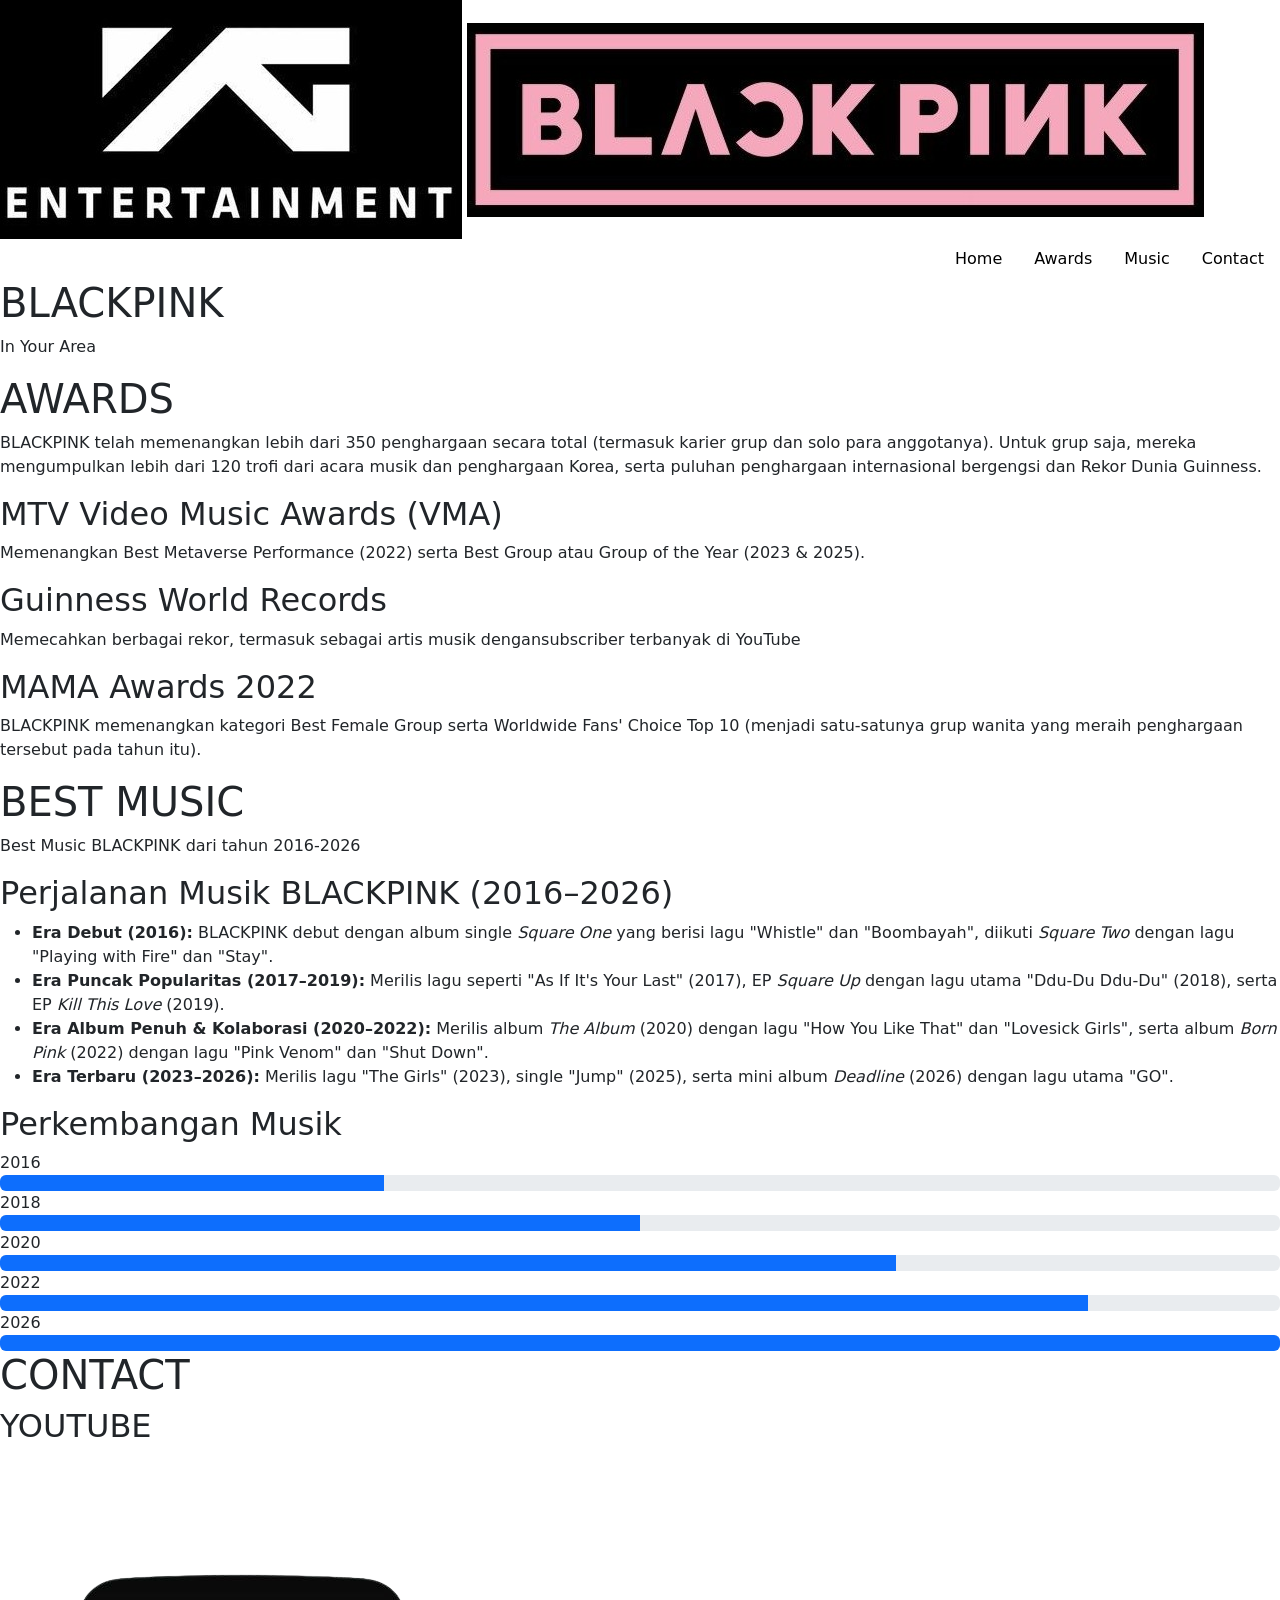
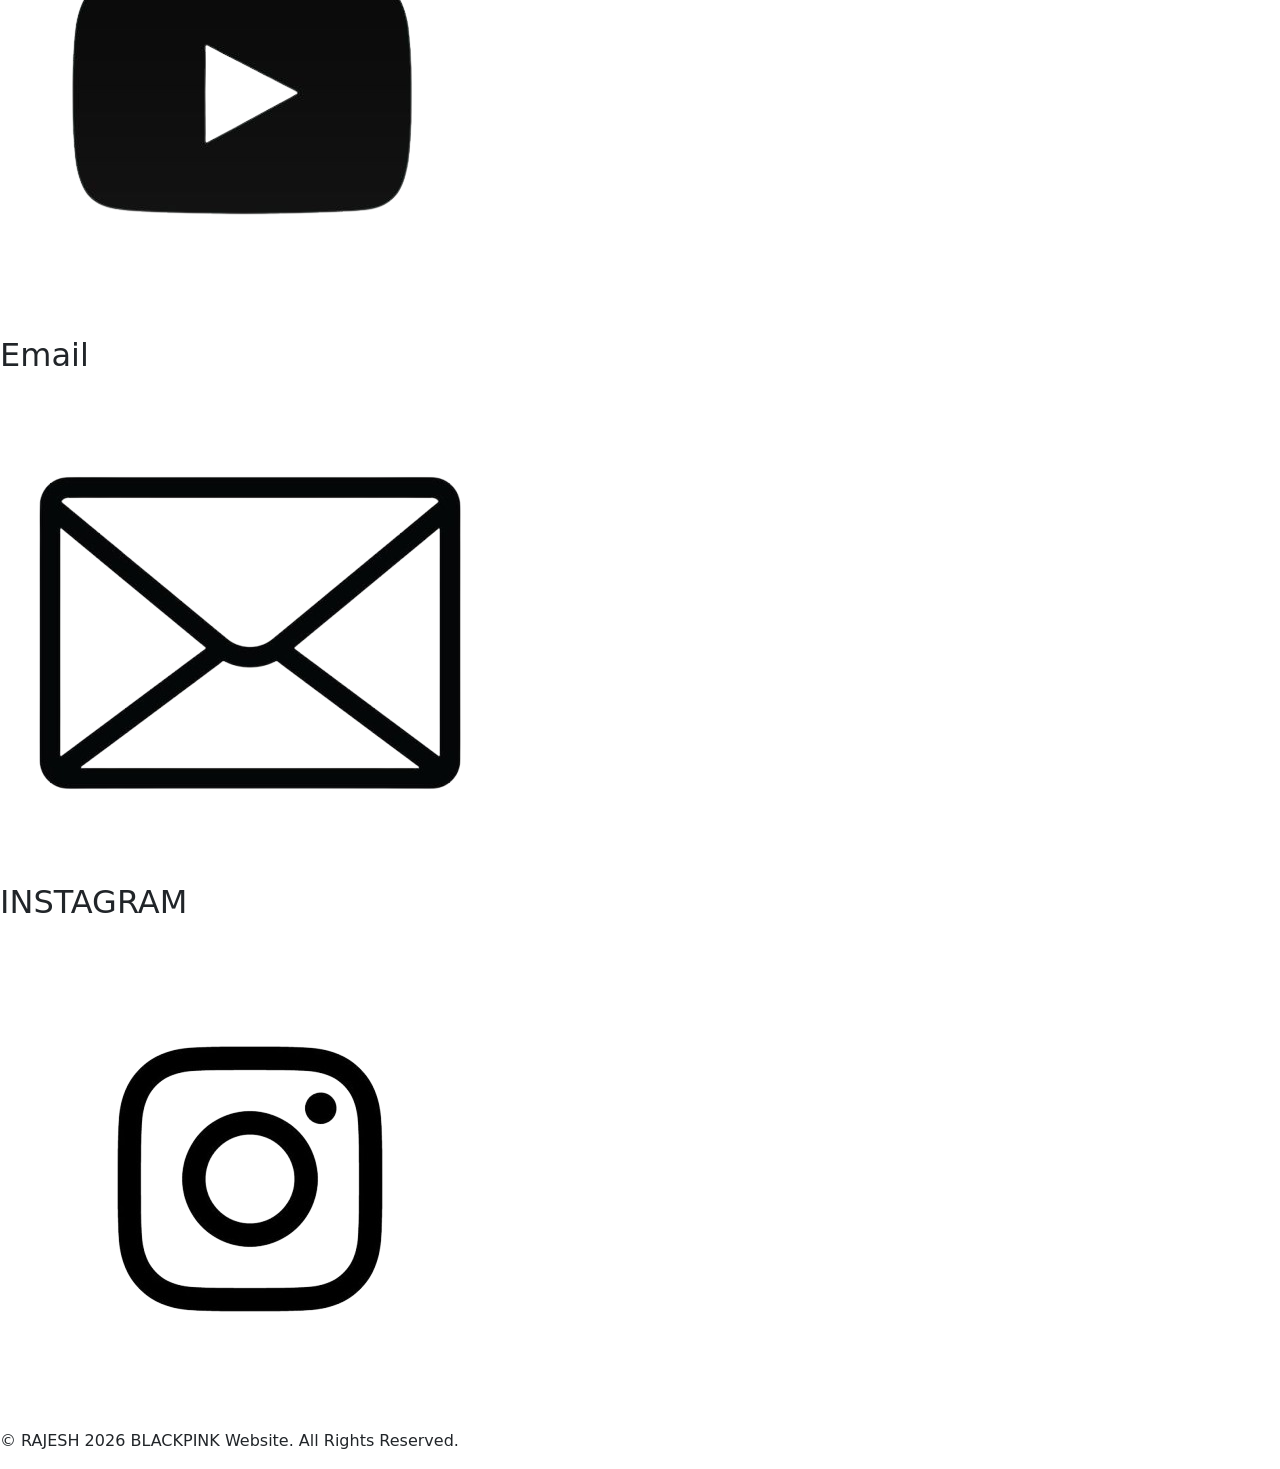
==== Latihan Javascript web/Javascript.html @ f73b8f80 "commit 1" ====
<!DOCTYPE html> 
<html> 

<head> <!-- informasi halaman web -->
    <title>Latihan membuat Web</title> <!-- judul halaman yang akan muncul dalam web -->
    <link rel="stylesheet" href="Asset/css/bootstrap.min.css"> <!-- untuk menghubungkan file css dengan html -->
    <link rel="stylesheet" href="style.css"> <!-- untuk menghubungkan file css dengan html -->
</head>

<body>
    <section>
        <header class="black">
            <div class="logo"> <!-- untuk membuat logo -->
                <img src="Asset/image/logo 2.jpg">
                <img src="Asset/image/logo 1.jpg">
            </div>
            <div class="menu"> <!-- untuk membuat menu -->
                <ul class="nav justify-content-end">
                    <li class="nav-item">
                        <a class="nav-link active" aria-current="page" style="color: black;" href="#home">Home</a>
                    </li>
                    <li class="nav-item">
                        <a class="nav-link" style="color: black;" href="#awards">Awards</a>
                    </li>
                    <li class="nav-item">
                        <a class="nav-link" style="color: black;" href="#music">Music</a>
                    </li>
                    <li class="nav-item">
                        <a class="nav-link active" aria-current="page" style="color: black;"  href="#contac">Contact</a>
                    </li>
                </ul>
            </div>
        </header>
    </section>

    <section id="home"> 
        <header class="hero">
            <div class="teks1">
                <h1> 
                     BLACKPINK
                </h1>
                <p>
                    In Your Area
                </p>
            </div>
        </header>     
    </section>

    <section id="awards">
        <header class="awards">    
            <h1> 
                AWARDS
            </h1>
            <p>
                BLACKPINK telah memenangkan lebih dari 350 penghargaan secara total 
                (termasuk karier grup dan solo para anggotanya). Untuk grup saja, 
                mereka mengumpulkan lebih dari 120 trofi dari acara musik dan penghargaan Korea, 
                serta puluhan penghargaan internasional bergengsi dan Rekor Dunia Guinness.
            </p>

            <div class="kotak-container">
                <div class="awards1">
                    <h2>MTV Video Music Awards (VMA)</h2>
                    <p>
                        Memenangkan Best Metaverse Performance (2022) 
                        serta Best Group atau Group of the Year (2023 & 2025).
                    </p>
                </div>

                <div class="awards1">
                    <h2>Guinness World Records</h2>
                    <p>
                        Memecahkan berbagai rekor, termasuk sebagai 
                        artis musik dengansubscriber terbanyak di YouTube
                    </p>
                </div>

                <div class="awards1">
                    <h2>MAMA Awards 2022</h2>
                    <p>
                        BLACKPINK memenangkan kategori Best Female Group serta Worldwide Fans' 
                        Choice Top 10 (menjadi satu-satunya grup wanita yang meraih penghargaan 
                        tersebut pada tahun itu).
                    </p>
                </div>
            </div>
        </header>
    </section>

    <section id="music"> 
    <header class="music">
        <h1>
            BEST MUSIC
        </h1>
        <p>
            Best Music BLACKPINK dari tahun 2016-2026
        </p>
        <div class="music-container"> <!-- Pembagi kiri dan kanan -->
            <div class="music1"> <!-- BAGIAN KIRI -->
                <h2>
                    Perjalanan Musik BLACKPINK (2016–2026)
                </h2>
                <ul>
                    <li>
                        <strong>Era Debut (2016):</strong>
                        BLACKPINK debut dengan album single <i>Square One</i>
                        yang berisi lagu "Whistle" dan "Boombayah", diikuti
                        <i>Square Two</i> dengan lagu "Playing with Fire" dan "Stay".
                    </li>

                    <li>
                        <strong>Era Puncak Popularitas (2017–2019):</strong>
                        Merilis lagu seperti "As If It's Your Last" (2017),
                        EP <i>Square Up</i> dengan lagu utama "Ddu-Du Ddu-Du" (2018),
                        serta EP <i>Kill This Love</i> (2019).
                    </li>

                    <li>
                        <strong>Era Album Penuh & Kolaborasi (2020–2022):</strong>
                        Merilis album <i>The Album</i> (2020) dengan lagu
                        "How You Like That" dan "Lovesick Girls", serta album
                        <i>Born Pink</i> (2022) dengan lagu "Pink Venom" dan "Shut Down".
                    </li>

                    <li>
                        <strong>Era Terbaru (2023–2026):</strong>
                        Merilis lagu "The Girls" (2023), single "Jump" (2025),
                        serta mini album <i>Deadline</i> (2026) dengan lagu utama "GO".
                    </li>
                </ul>
            </div>
            
            <div class="grafik">  <!-- BAGIAN KANAN -->
                <h2>
                    Perkembangan Musik
                </h2>
                <div class="grafik-item">
                    <span>2016</span>
                    <div class="progress" role="progressbar" aria-label="2016" aria-valuenow="30" aria-valuemin="0" aria-valuemax="100">
                        <div class="progress-bar" style="width: 30%"></div>
                    </div>
                </div>

                <div class="grafik-item">
                    <span>2018</span>
                    <div class="progress" role="progressbar" aria-label="2018" aria-valuenow="50" aria-valuemin="0" aria-valuemax="100">
                        <div class="progress-bar" style="width: 50%"></div>
                    </div>
                </div>

                <div class="grafik-item">
                    <span>2020</span>
                    <div class="progress" role="progressbar" aria-label="2020" aria-valuenow="70" aria-valuemin="0" aria-valuemax="100">
                        <div class="progress-bar" style="width: 70%"></div>
                    </div>
                </div>

                <div class="grafik-item">
                    <span>2022</span>
                    <div class="progress" role="progressbar" aria-label="2022" aria-valuenow="85" aria-valuemin="0" aria-valuemax="100">
                        <div class="progress-bar" style="width: 85%"></div>
                    </div>
                </div>

                <div class="grafik-item">
                    <span>2026</span>
                    <div class="progress" role="progressbar" aria-label="DDU-DU DDU-DU (2018)" aria-valuenow="100" aria-valuemin="0" aria-valuemax="100">
                        <div class="progress-bar" style="width: 100%"></div>
                    </div>
                </div>
            </div>
        </div>
    </header>
</section>
    
<section id="contac"> 
       <header class="contac">    
            <h1> 
                CONTACT
            </h1>
    
            <div class="kotak-container1">
                <div class="contac1">
                    <h2>YOUTUBE</h2>
                    <img src="Asset/image/youtune-removebg-preview.png">
                </div>

                <div class="awards1">
                    <h2>Email</h2>
                    <img src="Asset/image/email-removebg-preview.png">
                </div>

                <div class="awards1">
                    <h2>INSTAGRAM</h2>
                    <img src="Asset/image/ig-removebg-preview.png">
                </div>
            </div>
        </header>  
</section>

<section>
    <footer class="footer">
        <div class="footer-content">
            <p class="copyright">
                © RAJESH 2026 BLACKPINK Website. All Rights Reserved.
            </p>
        </div>
    </footer>
</section>
</body>
</html>
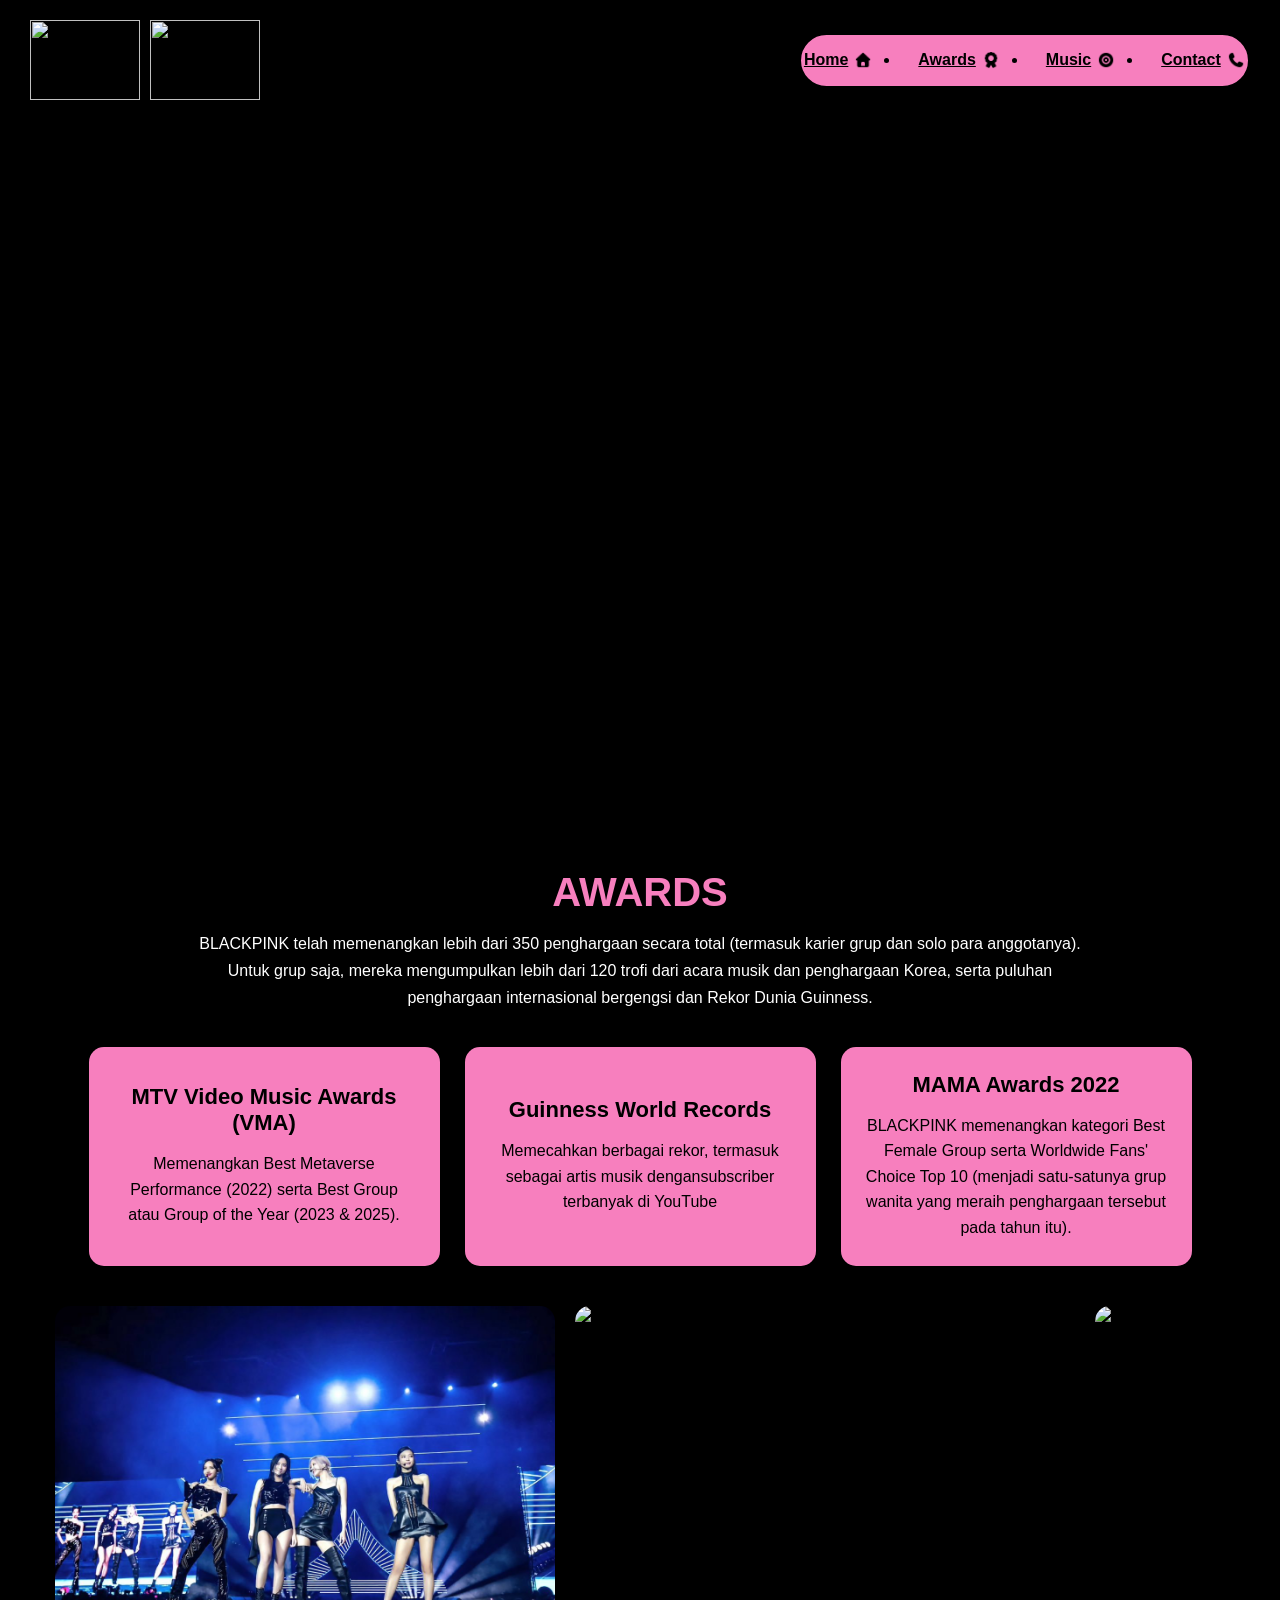
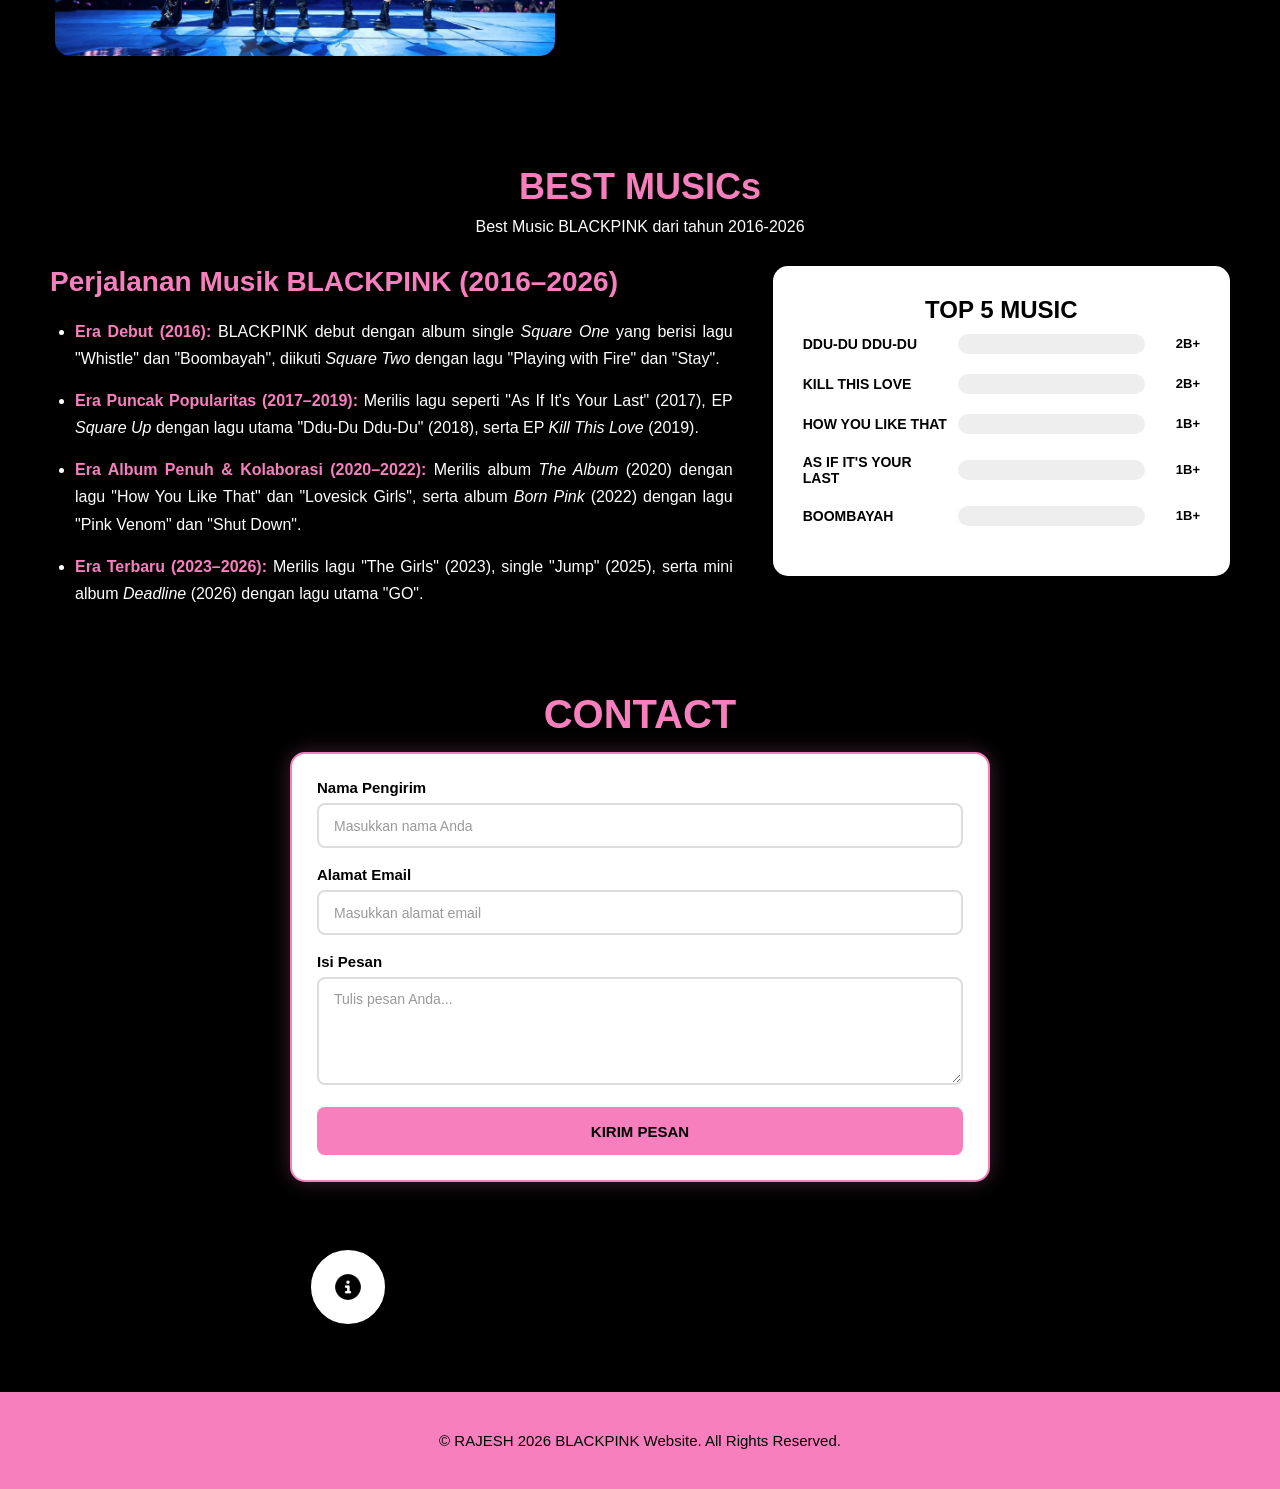
==== commit c552688d: "commit" ====
--- a/Latihan Javascript web/Javascript.html
+++ b/Latihan Javascript web/Javascript.html
@@ -2,9 +2,9 @@
 <html> 
 
 <head> <!-- informasi halaman web -->
-    <title>Latihan membuat Web</title> <!-- judul halaman yang akan muncul dalam web -->
+    <title>Latihan Javascript</title> <!-- judul halaman yang akan muncul dalam web -->
     <link rel="stylesheet" href="Asset/css/bootstrap.min.css"> <!-- untuk menghubungkan file css dengan html -->
-    <link rel="stylesheet" href="style.css"> <!-- untuk menghubungkan file css dengan html -->
+    <link rel="stylesheet" href="js.css"> <!-- untuk menghubungkan file css dengan html -->
 </head>
 
 <body>
@@ -14,19 +14,28 @@
                 <img src="Asset/image/logo 2.jpg">
                 <img src="Asset/image/logo 1.jpg">
             </div>
+            
             <div class="menu"> <!-- untuk membuat menu -->
                 <ul class="nav justify-content-end">
                     <li class="nav-item">
-                        <a class="nav-link active" aria-current="page" style="color: black;" href="#home">Home</a>
+                        <a class="nav-link active" aria-current="page" style="color: black;" href="#home">Home
+                            <img src="Asset/image/house-solid.png" alt="home">
+                        </a>
                     </li>
                     <li class="nav-item">
-                        <a class="nav-link" style="color: black;" href="#awards">Awards</a>
+                        <a class="nav-link" style="color: black;" href="#awards">Awards
+                            <img src="Asset/image/award-solid.png" alt="award">
+                        </a>
                     </li>
                     <li class="nav-item">
-                        <a class="nav-link" style="color: black;" href="#music">Music</a>
+                        <a class="nav-link" style="color: black;" href="#music">Music
+                            <img src="Asset/image/record-vinyl-solid.png" alt="music">
+                        </a>
                     </li>
                     <li class="nav-item">
-                        <a class="nav-link active" aria-current="page" style="color: black;"  href="#contac">Contact</a>
+                        <a class="nav-link active" aria-current="page" style="color: black;"  href="#contac">Contact
+                            <img src="Asset/image/phone-solid.png" alt="phone">
+                        </a>
                     </li>
                 </ul>
             </div>
@@ -34,16 +43,12 @@
     </section>
 
     <section id="home"> 
-        <header class="hero">
-            <div class="teks1">
-                <h1> 
-                     BLACKPINK
-                </h1>
-                <p>
-                    In Your Area
-                </p>
-            </div>
-        </header>     
+       <header class="hero"> 
+            <video class="hero-video" autoplay muted loop playsinline> <!-- Video yang menjadi background -->
+                <source src="Asset/image/vidio 1.mp4" type="video/mp4">
+            </video>
+            <div class="hero-overlay"></div> <!-- Lapisan gelap agar tulisan terlihat jelas -->
+        </header>
     </section>
 
     <section id="awards">
@@ -51,7 +56,7 @@
             <h1> 
                 AWARDS
             </h1>
-            <p>
+            <p class="awards2">
                 BLACKPINK telah memenangkan lebih dari 350 penghargaan secara total 
                 (termasuk karier grup dan solo para anggotanya). Untuk grup saja, 
                 mereka mengumpulkan lebih dari 120 trofi dari acara musik dan penghargaan Korea, 
@@ -84,13 +89,37 @@
                     </p>
                 </div>
             </div>
+
+            <div class="award-slider">
+
+                <div class="award-track">
+
+                    <!-- Foto BLACKPINK -->
+                    <img src="Asset/image/bp10.jpg" alt="BLACKPINK 1">
+                    <img src="Asset/image/bp2.jpg" alt="BLACKPINK 2">
+                    <img src="Asset/image/bp3.jpg" alt="BLACKPINK 3">
+                    <img src="Asset/image/bp4.jpg" alt="BLACKPINK 4">
+                    <img src="Asset/image/bp5.jpg" alt="BLACKPINK 5">
+                    <img src="Asset/image/bp11.jpg" alt="BLACKPINK 5">
+
+                    <!-- Foto diulang agar scroll tidak terputus -->
+                    <img src="Asset/image/bp10.jpg" alt="BLACKPINK 1">
+                    <img src="Asset/image/bp2.jpg" alt="BLACKPINK 2">
+                    <img src="Asset/image/bp3.jpg" alt="BLACKPINK 3">
+                    <img src="Asset/image/bp4.jpg" alt="BLACKPINK 4">
+                    <img src="Asset/image/bp5.jpg" alt="BLACKPINK 5">
+                    <img src="Asset/image/bp11.jpg" alt="BLACKPINK 5">
+
+                </div>
+
+            </div>
         </header>
     </section>
 
     <section id="music"> 
     <header class="music">
         <h1>
-            BEST MUSIC
+            BEST MUSICs
         </h1>
         <p>
             Best Music BLACKPINK dari tahun 2016-2026
@@ -132,70 +161,169 @@
             
             <div class="grafik">  <!-- BAGIAN KANAN -->
                 <h2>
-                    Perkembangan Musik
+                    TOP 5 MUSIC
                 </h2>
-                <div class="grafik-item">
-                    <span>2016</span>
-                    <div class="progress" role="progressbar" aria-label="2016" aria-valuenow="30" aria-valuemin="0" aria-valuemax="100">
-                        <div class="progress-bar" style="width: 30%"></div>
-                    </div>
-                </div>
-
-                <div class="grafik-item">
-                    <span>2018</span>
-                    <div class="progress" role="progressbar" aria-label="2018" aria-valuenow="50" aria-valuemin="0" aria-valuemax="100">
-                        <div class="progress-bar" style="width: 50%"></div>
-                    </div>
-                </div>
-
-                <div class="grafik-item">
-                    <span>2020</span>
-                    <div class="progress" role="progressbar" aria-label="2020" aria-valuenow="70" aria-valuemin="0" aria-valuemax="100">
-                        <div class="progress-bar" style="width: 70%"></div>
-                    </div>
-                </div>
-
-                <div class="grafik-item">
-                    <span>2022</span>
-                    <div class="progress" role="progressbar" aria-label="2022" aria-valuenow="85" aria-valuemin="0" aria-valuemax="100">
-                        <div class="progress-bar" style="width: 85%"></div>
-                    </div>
-                </div>
-
-                <div class="grafik-item">
-                    <span>2026</span>
-                    <div class="progress" role="progressbar" aria-label="DDU-DU DDU-DU (2018)" aria-valuenow="100" aria-valuemin="0" aria-valuemax="100">
-                        <div class="progress-bar" style="width: 100%"></div>
-                    </div>
+
+                <div class="grafik-item">
+                    <a href="https://youtu.be/IHNzOHi8sJs?si=GQdr-kBUVfwH6uv3"
+                        target="_blank"
+                        class="judul-lagu">
+                        DDU-DU DDU-DU
+                    </a>
+
+                    <div class="progress" role="progressbar" aria-valuenow="100" aria-valuemin="0" aria-valuemax="100">
+                        <div class="progress-bar" style="width:100%"></div>
+                    </div>
+                    <span class="jumlah-view">
+                        2B+
+                    </span>
+                </div>
+
+                <div class="grafik-item">
+                     <a href="https://youtu.be/2S24-y0Ij3Y?si=I9wS6rainmQKPBoL"
+                        target="_blank"
+                        class="judul-lagu">
+                        KILL THIS LOVE
+                    </a>
+
+                    <div class="progress" role="progressbar" aria-valuenow="90" aria-valuemin="0" aria-valuemax="100">
+                        <div class="progress-bar" style="width: 90%"></div>
+                    </div>
+                    <span class="jumlah-view">
+                        2B+
+                    </span>
+                </div>
+
+                <div class="grafik-item">
+                    <a href="https://youtu.be/ioNng23DkIM?si=8UH4x-CPaUytzlfx"
+                        target="_blank"
+                        class="judul-lagu">
+                            HOW YOU LIKE THAT
+                    </a>
+
+                    <div class="progress" role="progressbar" aria-valuenow="75" aria-valuemin="0" aria-valuemax="100">
+                        <div class="progress-bar" style="width: 75%"></div>
+                    </div>
+                     <span class="jumlah-view">
+                        1B+
+                    </span>
+                </div>
+
+                <div class="grafik-item">
+                    <a href="https://youtu.be/Amq-qlqbjYA?si=ggO9TpR_rjhZoaqx"
+                        target="_blank"
+                        class="judul-lagu">
+                            AS IF IT'S YOUR LAST
+                    </a>
+
+                    <div class="progress" role="progressbar" aria-valuenow="65" aria-valuemin="0" aria-valuemax="100">
+                        <div class="progress-bar" style="width:65%"></div>
+                    </div>
+                    <span class="jumlah-view">
+                        1B+
+                    </span>
+                </div>
+
+                <div class="grafik-item">
+                    <a href="https://youtu.be/bwmSjveL3Lc?si=6bf4Wmr5XokTbcdG"
+                        target="_blank"
+                        class="judul-lagu">
+                            BOOMBAYAH
+                    </a>
+
+                    <div class="progress" role="progressbar" aria-valuenow="60" aria-valuemin="0" aria-valuemax="100">
+                        <div class="progress-bar" style="width: 60%"></div>
+                    </div>
+                     <span class="jumlah-view">
+                        1B+
+                    </span>
                 </div>
             </div>
         </div>
     </header>
 </section>
     
-<section id="contac"> 
-       <header class="contac">    
-            <h1> 
-                CONTACT
-            </h1>
-    
-            <div class="kotak-container1">
-                <div class="contac1">
-                    <h2>YOUTUBE</h2>
-                    <img src="Asset/image/youtune-removebg-preview.png">
-                </div>
-
-                <div class="awards1">
-                    <h2>Email</h2>
-                    <img src="Asset/image/email-removebg-preview.png">
-                </div>
-
-                <div class="awards1">
-                    <h2>INSTAGRAM</h2>
-                    <img src="Asset/image/ig-removebg-preview.png">
-                </div>
-            </div>
-        </header>  
+<section id="contac">
+    <header class="contac">
+        <h1>CONTACT</h1>
+             <div class="contact-form">
+
+            <form id="contactForm">
+                <div class="form-group">
+                    <label for="nama">Nama Pengirim</label>
+                    <input type="text"id="nama" name="nama" placeholder="Masukkan nama Anda" required>
+                </div>
+
+                <div class="form-group">
+                    <label for="email">Alamat Email</label>
+                    <input type="email" id="email" name="email" placeholder="Masukkan alamat email" required>
+                </div>
+
+                <div class="form-group">
+                    <label for="pesan">Isi Pesan</label>
+                    <textarea id="pesan" name="pesan" rows="5" placeholder="Tulis pesan Anda..." required></textarea>
+                </div>
+
+                <button type="submit" class="btn-kirim">
+                    KIRIM PESAN
+                </button>
+            </form>
+        </div>
+
+        <div class="social-menu">
+            <div class="social-toggle">         
+                <img src="Asset/image/circle-info-solid (1).png" alt="info">
+            </div>
+
+            <li style="--i:0; --clr:#1877f2;">
+                <a href="https://www.facebook.com/BLACKPINKOFFICIAL/"
+                   target="_blank"
+                   title="Facebook">
+                    <img src="Asset/image/facebook-brands-solid.png" alt="Facebook">
+                </a>
+            </li>
+
+            <li style="--i:1; --clr:#e4405f;">
+                <a href="https://www.instagram.com/blackpinkofficial/"
+                   target="_blank"
+                   title="Instagram">
+                    <img src="Asset/image/instagram-brands-solid (1).png" alt="Instagram">
+                </a>
+            </li>
+
+            <li style="--i:2; --clr:#ff0000;">
+                <a href="https://www.youtube.com/@BLACKPINK"
+                   target="_blank"
+                   title="YouTube">
+                     <img src="Asset/image/youtube-brands-solid (1).png" alt="YouTube">
+                </a>
+            </li>
+
+            <li style="--i:3; --clr:#000000;">
+                <a href="https://www.tiktok.com/@bp_tiktok"
+                   target="_blank"
+                   title="TikTok">
+                     <img src="Asset/image/tiktok-brands-solid (1).png" alt="TikTok">
+                </a>
+            </li>
+
+            <li style="--i:4; --clr:#000000;">
+                <a href="https://x.com/BLACKPINK"
+                   target="_blank"
+                   title="X twiter">
+                     <img src="Asset/image/x-twitter-brands-solid (2).png" alt="X">
+                </a>
+            </li>
+
+            <li style="--i:5; --clr:#1db954;">
+                <a href="https://open.spotify.com/artist/41MozSoPIsD1dJM0CLPjZF"
+                   target="_blank"
+                   title="Spotify">
+                    <img src="Asset/image/spotify-brands-solid (1).png" alt="Spotify">
+                </a>
+            </li>
+        </div>
+    </header>
 </section>
 
 <section>
@@ -207,5 +335,6 @@
         </div>
     </footer>
 </section>
+<script src="Javascript.js"></script>
 </body>
 </html>
--- a/Latihan Javascript web/js.css
+++ b/Latihan Javascript web/js.css
@@ -0,0 +1,692 @@
+body {
+    margin: 0;
+    padding: 0;
+    font-family: Arial, sans-serif;
+    background-color: black;
+}
+
+.black {
+    width: 100%;
+    height: 120px;
+    display: flex;
+    align-items: center;
+    justify-content: space-between;
+    padding: 5px 30px;
+    box-sizing: border-box;
+}
+
+.menu {
+    width: 37%;
+    height: 55px;
+    border: 2px solid black;
+    border-radius: 60px;
+    display: flex;
+    justify-content: center;
+    align-items: center;
+    background-color: #F77FBE;
+    box-sizing: border-box;
+}
+
+.black .nav-link {
+    color: black !important;             
+    font-weight: bold;                  
+    display: flex;                       
+    align-items: center;               
+    gap: 6px;                          
+    transition: 0.3s ease;             
+    justify-content: center;
+    padding: 8px 18px;                  
+    white-space: nowrap;    
+}
+
+.black .nav-link img {
+    width: 18px;                         
+    height: 18px;                        
+    object-fit: contain;                 
+    display: block;                      
+    transition: 0.3s ease;
+    flex-shrink: 0;                 
+}
+
+.black .nav-link:hover {
+    color: white !important;            
+    transform: translateY(-2px);         
+}
+
+.black .nav-link:hover img {
+    transform: scale(1.2);              
+}
+
+.logo {
+    display: flex;
+    align-items: center;
+    gap: 10px;
+}
+
+.logo img {
+    width: 110px;
+    height: 80px;
+    object-fit: contain;
+}
+
+.black .nav {
+    display: flex;
+    margin: 0;
+    padding: 0;
+    flex-direction: row;              
+    flex-wrap: nowrap;                  
+    justify-content: center;            
+    align-items: center;
+    gap: 10px;                         
+    width: 100%;   
+}
+
+.black .nav-link {
+    color: black !important;
+    font-weight: bold;
+}
+
+.black .nav-item {
+    white-space: nowrap;                
+}
+
+.black .nav-link:hover {
+    color: white !important;
+    transform: translateY(-2px);
+}
+
+.hero {
+    position: relative;
+    width: 100%;
+    min-height: 700px;
+    box-sizing: border-box;
+    padding: 40px 60px;
+    display: flex;
+    align-items: flex-end;
+    justify-content: space-between;
+    overflow: hidden;
+}
+
+.hero-video {
+    position: absolute;
+    top: 0;
+    left: 0;
+
+    width: 100%;
+    height: 100%;
+
+    object-fit: cover;
+    z-index: 0;
+}
+
+.awards {
+    width: 100%;
+    min-height: 450px;
+    padding: 50px 55px;
+    box-sizing: border-box;
+    background-color: black;
+}
+
+.awards h1 {
+    margin: 0 0 15px 0;
+    font-size: 40px;
+    color: #F77FBE;
+    font-weight: bold;
+    text-align: center;
+}
+
+.awards2 {
+    max-width: 900px;
+    margin: 0 auto 35px auto;
+    color: white;
+    font-size: 16px;
+    line-height: 1.7;
+    text-align: center;
+}
+
+.kotak-container {
+    display: flex;
+    justify-content: center;
+    gap: 25px;
+    margin-top: 30px;
+}
+
+.awards1 {
+    width: 30%;
+    min-height: 180px;
+    padding: 25px;
+    box-sizing: border-box;
+    background-color: #F77FBE;
+    border-radius: 15px;
+    display: flex;
+    flex-direction: column;
+    align-items: center;
+    justify-content: center;
+    text-align: center;
+    transition: all 0.3s ease;
+    cursor: pointer;
+}
+
+.awards1:hover {
+    transform:
+        translateY(-12px)
+        scale(1.03);
+    box-shadow:
+        0 15px 30px
+        rgba(247, 127, 190, 0.4);
+}
+
+.awards1 h2 {
+    margin: 0 0 15px 0;
+    color: black;
+    font-size: 22px;
+    text-align: center;
+    font-weight: bold;
+}
+
+.awards1 p {
+    margin: 0;
+    color: black;
+    font-size: 16px;
+    line-height: 1.6;
+}
+
+.award-slider {
+    width: 100%;
+    overflow: hidden;
+    margin-top: 40px;
+    margin-bottom: 20px;
+}
+
+.award-track {
+    display: flex;
+    gap: 20px;
+    width: max-content;
+    animation: awardScroll 25s linear infinite;
+}
+
+.award-track img {
+    width: 500px;
+    height: 350px;
+    object-fit: cover;
+    border-radius: 15px;
+    flex-shrink: 0;
+    transition: transform 0.3s ease;
+}
+
+.award-track img:hover {
+    transform: scale(1.05);
+}
+
+@keyframes awardScroll {
+
+    from {
+        transform: translateX(0);
+    }
+
+    to {
+        transform: translateX(calc(-50% - 10px));
+    }
+}
+
+.award-slider:hover .award-track {
+    animation-play-state: paused;
+}
+
+.music {
+    width: 100%;
+    min-height: 400px;
+    padding: 40px 50px;
+    box-sizing: border-box;
+    background-color: black;
+}
+
+.music > h1 {
+    margin: 0 0 10px 0;
+    color: #F77FBE;
+    font-size: 36px;
+    text-align: center;
+    font-weight: bold;
+}
+
+.music > p {
+    margin: 0 0 30px 0;
+    color: white;
+    text-align: center;
+}
+
+.music-container {
+    display: flex;
+    width: 100%;
+    gap: 40px;
+    align-items: flex-start;
+}
+
+.music1 {
+    width: 60%;
+    margin: 0;
+    padding: 0;
+}
+
+.music1 h2 {
+    margin: 0 0 20px 0;
+    color: #F77FBE;
+    font-size: 28px;
+}
+
+.music1 ul {
+    margin: 0;
+    padding-left: 25px;
+}
+
+.music1 li {
+    margin-bottom: 15px;
+    color: white;
+    line-height: 1.7;
+    text-align: justify;
+}
+
+.music1 strong {
+    color: #F77FBE;
+}
+
+.grafik {
+    width: 40%;
+    padding: 30px;
+    box-sizing: border-box;
+    background-color: white;
+    border-radius: 15px;
+    margin: 0;
+}
+
+.grafik h2 {
+    margin: 0 0 10px 0;
+    color: black;
+    text-align: center;
+}
+
+.grafik-item {
+    display: flex;
+    align-items: center;
+    gap: 10px;
+    margin-bottom: 20px;
+}
+
+.judul-lagu {
+    width: 145px;
+    color: black;
+    font-weight: bold;
+    font-size: 14px;
+    text-decoration: none;
+    transition: 0.3s;
+}
+
+.judul-lagu:hover {
+    color: #F77FBE;
+    transform: translateX(5px);
+}
+
+.grafik-item .progress {
+    flex: 1;
+    height: 20px;
+    background-color: #eeeeee;
+    border-radius: 20px;
+    overflow: hidden;
+}
+
+.grafik-item .progress-bar {
+    background-color: #F77FBE;
+    border-radius: 20px;
+    transition: width 0.5s ease;
+}
+
+.jumlah-view {
+    width: 45px;
+    color: black;
+    font-size: 13px;
+    font-weight: bold;
+    text-align: right;
+}
+
+.grafik-item:hover .progress-bar {
+    filter: brightness(1.15);
+    transform: scaleY(1.2);
+}
+
+.grafik-item:hover {
+    transform: translateX(5px);
+    transition: 0.3s;
+}
+
+.contac {
+    width: 100%;
+    min-height: 180px;
+    padding: 30px 45px;
+    box-sizing: border-box;
+    background-color: #000000;
+
+    display: flex;
+    flex-direction: column;
+    align-items: center;
+    justify-content: center;
+}
+
+.contac h1 {
+    color: white;
+    font-size: 40px;
+    margin: 0 0 30px 0;
+    text-align: center;
+}
+
+.contact-form {
+    width: 100%;
+    max-width: 700px;
+    margin: 0 auto 30px auto;
+    padding: 25px;
+    box-sizing: border-box;
+    background-color: #ffffff;
+    border-radius: 15px;
+    border: 2px solid #F77FBE;
+    box-shadow: 0 0 20px rgba(247, 127, 190, 0.25);
+}
+
+.form-group {
+    width: 100%;
+    margin-bottom: 18px;
+}
+
+.form-group label {
+    display: block;
+    margin-bottom: 7px;
+    color: #000000;
+    font-size: 15px;
+    font-weight: bold;
+}
+
+.form-group input {
+    width: 100%;
+    height: 45px;
+    padding: 10px 15px;
+    box-sizing: border-box;
+    border: 2px solid #dddddd;
+    border-radius: 8px;
+    outline: none;
+    font-size: 14px;
+    transition: 0.3s;
+}
+
+.form-group textarea {
+    width: 100%;
+    padding: 12px 15px;
+    box-sizing: border-box;
+    border: 2px solid #dddddd;
+    border-radius: 8px;
+    outline: none;
+    font-size: 14px;
+    font-family: Arial, sans-serif;
+    resize: vertical;
+    transition: 0.3s;
+}
+
+.form-group input:focus,
+.form-group textarea:focus {
+    border-color: #F77FBE;
+    box-shadow: 0 0 8px rgba(247, 127, 190, 0.4);
+}
+
+.form-group input::placeholder,
+.form-group textarea::placeholder {
+    color: #999999;
+}
+
+.btn-kirim {
+    width: 100%;
+    height: 48px;
+    border: none;
+    border-radius: 8px;
+    background-color: #F77FBE;
+    color: #000000;
+    font-size: 15px;
+    font-weight: bold;
+    cursor: pointer;
+    transition: 0.3s;
+}
+
+.btn-kirim:hover {
+    background-color: #000000;
+    color: #ffffff;
+    transform: translateY(-2px);
+    box-shadow: 0 5px 15px rgba(247, 127, 190, 0.5);
+}
+
+.btn-kirim:active {
+    transform: scale(0.98);
+}
+
+.kotak-container1 {
+    width: 100%;
+    display: flex;
+    justify-content: center;
+    align-items: stretch;
+    gap: 20px;
+}
+
+.contac1 h2,
+.awards1 h2 {
+    margin: 0 0 15px 0;
+    font-size: 22px;
+    color: #000000;
+}
+
+.contac1 img,
+.awards1 img {
+    width: 80px;
+    height: 80px;
+    object-fit: contain;
+}
+
+.footer {
+    width: 100%;
+    background-color: #F77FBE;
+    padding: 40px 20px 20px 20px;
+    box-sizing: border-box;
+    text-align: center;
+}
+
+.footer-content h2 {
+    margin: 0 0 10px 0;
+    color: black;
+    font-size: 30px;
+    font-weight: bold;
+}
+
+.footer-content p {
+    margin: 0 auto 20px auto;
+    color: black;
+    font-size: 15px;
+} 
+
+.contac h1 {
+    color: #F77FBE;                      
+    font-size: 40px;                    
+    margin: 0 0 15px 0;                 
+    text-align: center;                 
+    font-weight: bold;                   
+}
+
+.social-menu {
+    width: 100%;                        
+    max-width: 800px;                   
+    min-height: 130px;                  
+    margin: 10px auto;                   
+    display: flex;                       
+    justify-content: center;             
+    align-items: center;                 
+    gap: 20px;                            
+    padding: 0; 
+}       
+
+.social-toggle {
+    position: relative;                 
+    width: 70px;                        
+    height: 70px;                        
+    flex-shrink: 0;                     
+    border-radius: 50%;                 
+    background-color: white;             
+    border: 2px solid white;              
+    display: flex;                       
+    justify-content: center;             
+    align-items: center;                 
+    cursor: pointer;                      
+    z-index: 10;                        
+    transition:
+    transform 0.3s ease,
+    box-shadow 0.3s ease;
+    margin-right: 20px;
+}
+.social-toggle img {
+    width: 32px;                        
+    height: 32px;                        
+    object-fit: contain;                 
+    display: block;                      
+    transition: transform 0.3s ease;
+}
+
+.social-toggle:hover {
+    transform: scale(1.12);             
+    box-shadow:
+        0 0 15px #F77FBE,
+        0 0 30px rgba(247, 127, 190, 0.7);
+
+}
+
+.social-menu.active .social-toggle {
+    transform: scale(1.12);            
+    box-shadow:
+        0 0 20px #F77FBE,
+        0 0 40px rgba(247, 127, 190, 0.8);
+
+}
+
+.social-menu.active .social-toggle img {
+    transform: rotate(180deg);           
+}
+
+.social-menu li {
+    position: relative;                 
+    left: auto;                          
+    top: auto;                          
+    list-style: none;                   
+    opacity: 0;                          
+    transform: scale(0);                
+    transition:
+        transform 0.5s ease,
+        opacity 0.3s ease;
+}
+
+.social-menu.active li {
+    opacity: 1;                          
+    transform: scale(1);                 
+}
+
+.social-menu li a {
+    width: 50px;                       
+    height: 50px;                        
+    border-radius: 50%;                  
+    background-color: var(--clr);        
+    border: 2px solid white;            
+    display: flex;                      
+    justify-content: center;            
+    align-items: center;                 
+    text-decoration: none;              
+    transition:
+        transform 0.3s ease,
+        box-shadow 0.3s ease;
+    margin-right: 20px;
+}
+
+.social-menu li a img {
+    width: 26px;                        
+    height: 26px;                       
+    object-fit: contain;                 
+    display: block;                      
+}
+
+.social-menu .icon-tiktok a {
+    background-color: white;            
+    border: 2px solid white;             
+}
+
+.social-menu .icon-x a {
+    background-color: white;            
+    border: 2px solid white;             
+}
+
+.social-menu li:hover a {
+    transform: scale(1.25);             
+    box-shadow:
+        0 0 15px white,
+        0 0 30px rgba(255, 255, 255, 0.8);
+
+}
+
+.social-menu .icon-tiktok:hover a,
+.social-menu .icon-x:hover a {
+    background-color: white;            
+    border: 2px solid white;             
+    box-shadow:
+        0 0 15px white,
+        0 0 30px rgba(255, 255, 255, 0.8);
+
+}
+
+.social-menu li a::after {
+    content: attr(title);               
+    position: absolute;                  
+    bottom: -35px;                       
+    left: 50%;                          
+    transform: translateX(-50%);         
+    background-color: black;            
+    color: white;                        
+    padding: 6px 10px;                  
+    border-radius: 6px;                  
+    border: 1px solid white;             
+    font-size: 12px;                     
+    font-weight: bold;                   
+    white-space: nowrap;                 
+    opacity: 0;                          
+    visibility: hidden;                  
+    pointer-events: none;                
+    transition:
+        opacity 0.3s ease,
+        visibility 0.3s ease;
+    z-index: 2000;                     
+}
+
+.social-menu li:hover a::after {
+    opacity: 1;                          
+    visibility: visible;                 
+}
+
+@media (max-width: 600px) {
+
+    .social-menu {
+        gap: 10px;                       
+        flex-wrap: wrap;                 
+    }
+
+    .social-toggle {
+        width: 60px;                     
+        height: 60px;
+    }
+
+    .social-menu li a {
+        width: 45px;                    
+        height: 45px;
+    }
+
+    .social-menu li a img {
+        width: 23px;                     
+        height: 23px;
+    }
+}
